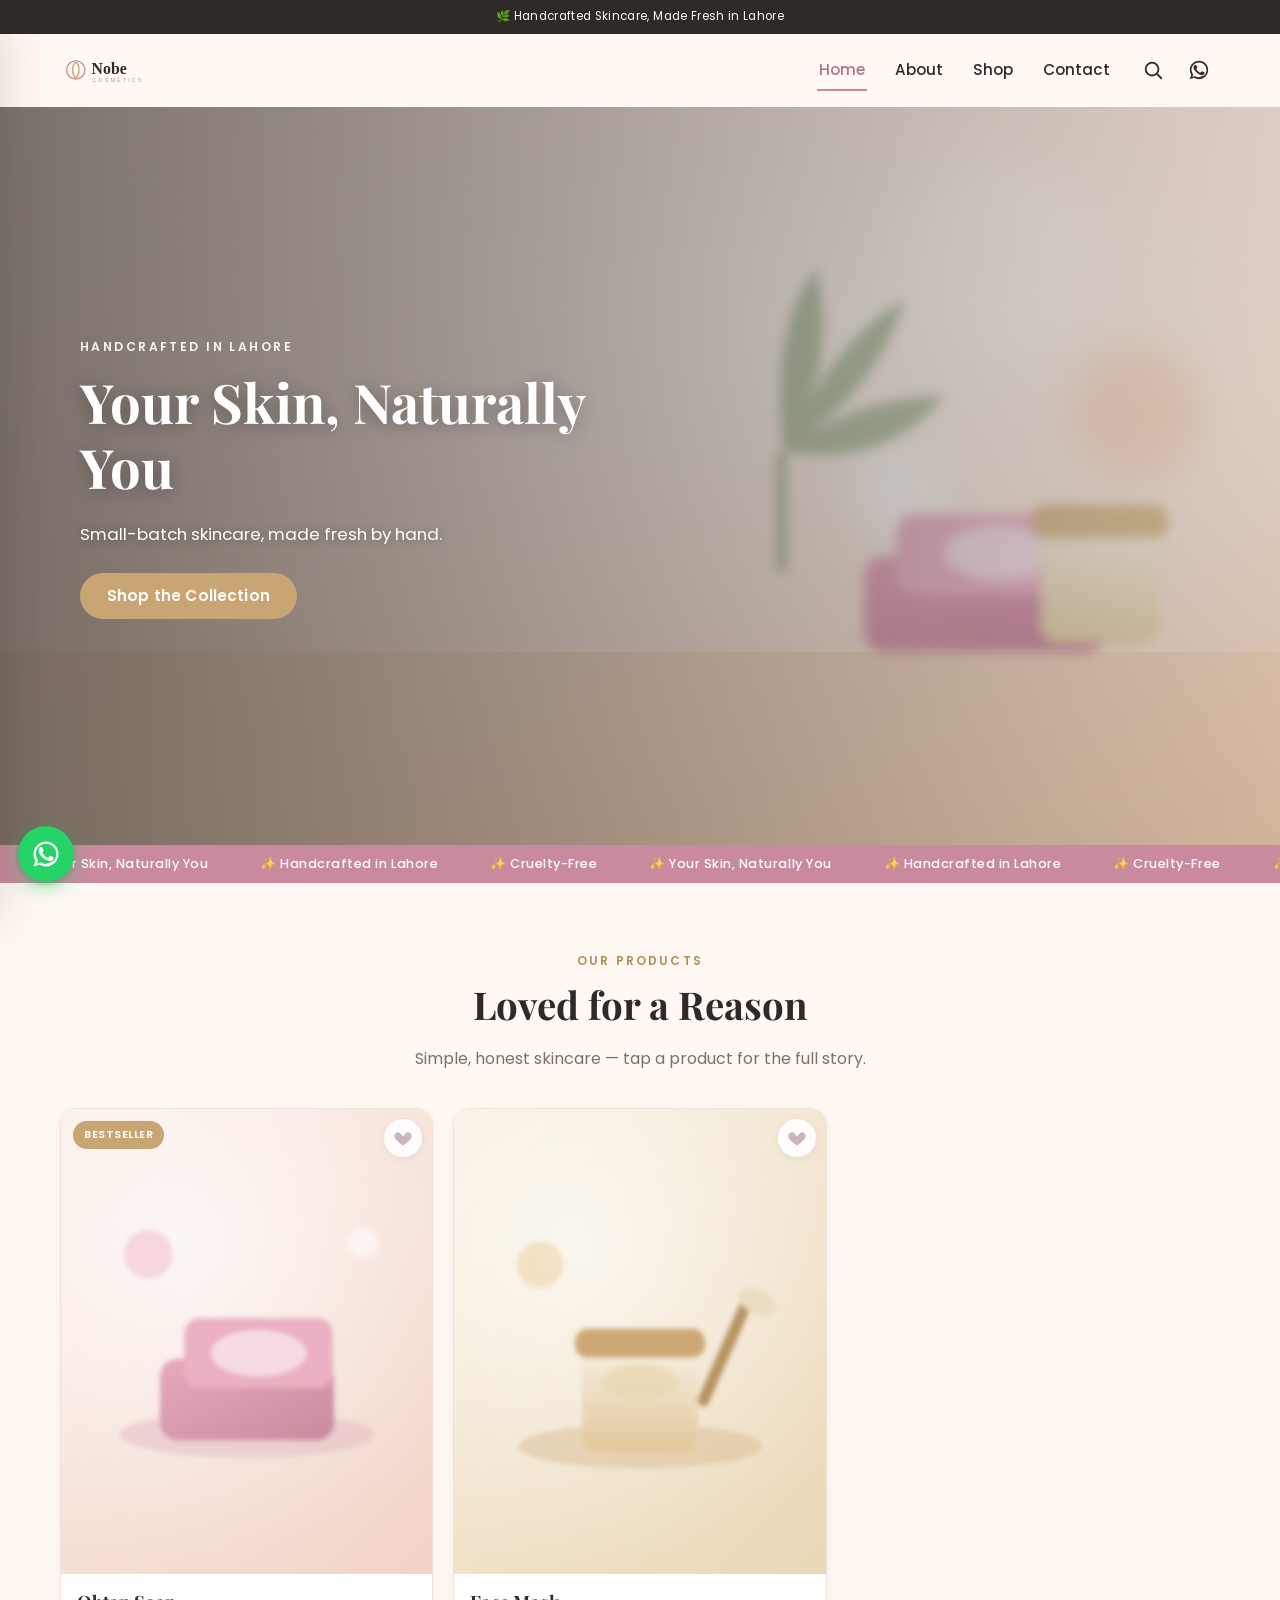
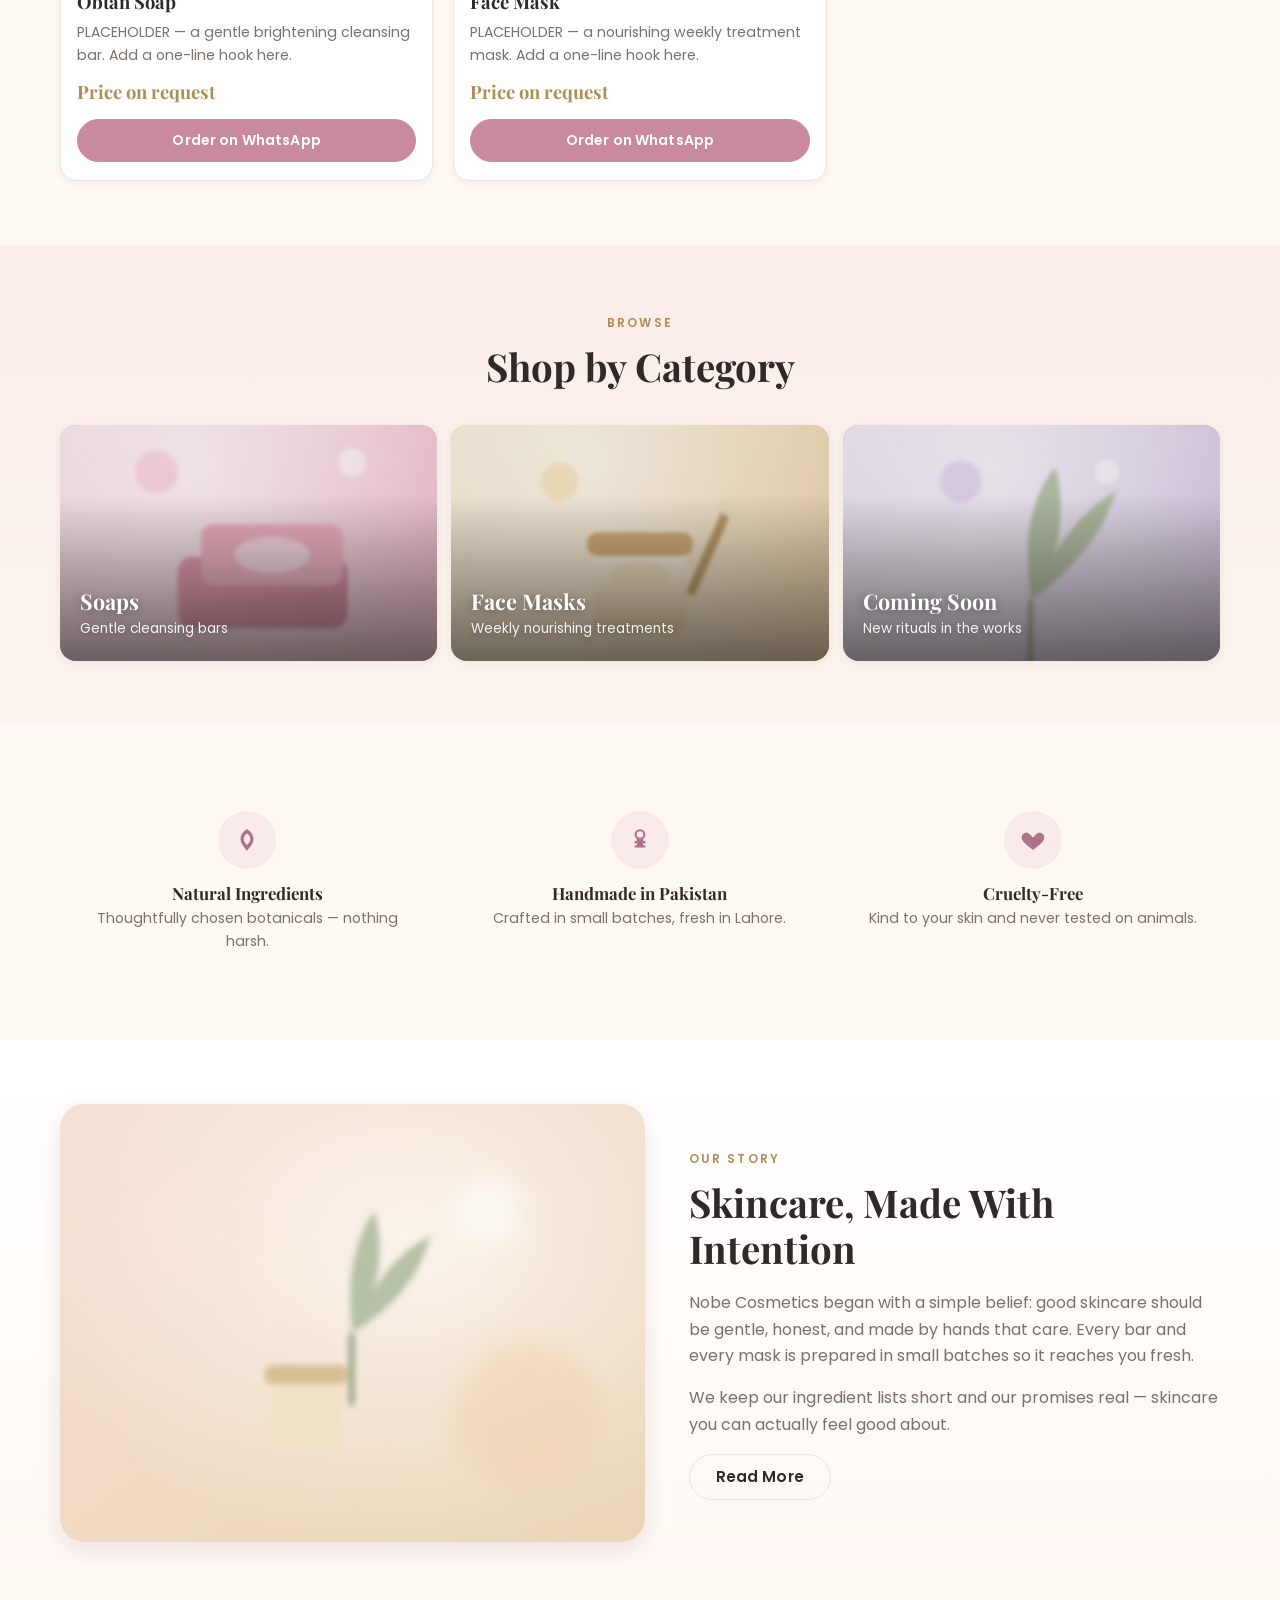
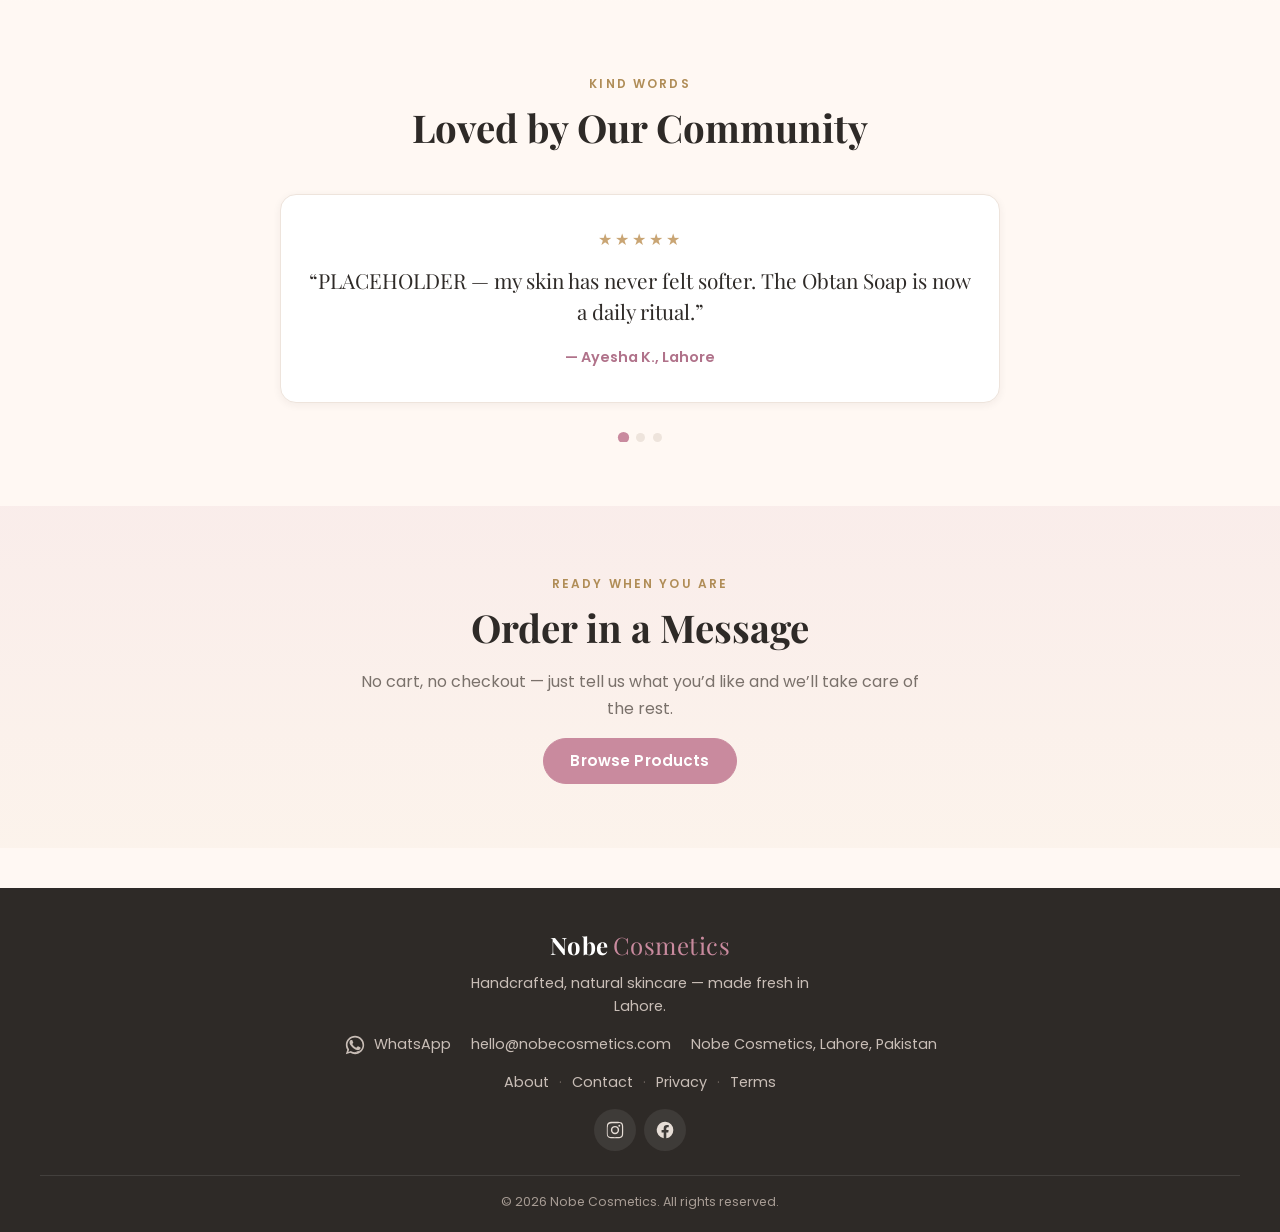
==== index.html @ 80561313 "website updated" ====
<!DOCTYPE html>
<html lang="en">
<head>
  <meta charset="UTF-8">
  <meta name="viewport" content="width=device-width, initial-scale=1">
  <title>Nobe Cosmetics — Handcrafted Natural Skincare, Made in Lahore</title>
  <meta name="description" content="Nobe Cosmetics — handmade, natural skincare from Lahore, Pakistan. Shop Obtan Soap and our nourishing Face Mask. Order easily on WhatsApp.">

  <!-- Google Fonts (degrades gracefully to system fonts if offline) -->
  <link rel="preconnect" href="https://fonts.googleapis.com">
  <link rel="preconnect" href="https://fonts.gstatic.com" crossorigin>
  <link href="https://fonts.googleapis.com/css2?family=Playfair+Display:wght@500;600;700&family=Poppins:wght@300;400;500;600&display=swap" rel="stylesheet">

  <link rel="icon" href="assets/logo.svg" type="image/svg+xml">
  <link rel="stylesheet" href="css/style.css">
</head>
<body>
  <!-- Shared header injected by js/partials.js -->
  <header id="site-header"></header>

  <main>
    <!-- 1. HERO -->
    <section class="hero" aria-label="Welcome">
      <div class="hero-media">
        <!-- TODO: replace hero.svg with a real full-width brand photo -->
        <img src="assets/images/hero.svg" alt="Soft, natural Nobe Cosmetics skincare flat-lay" fetchpriority="high" width="1600" height="1000">
      </div>
      <div class="container">
        <div class="hero-inner">
          <span class="eyebrow">Handcrafted in Lahore</span>
          <h1>Your Skin, Naturally You</h1>
          <p>Small-batch skincare, made fresh by hand.</p>
          <a class="btn btn-accent" href="shop.html">Shop the Collection</a>
        </div>
      </div>
    </section>

    <!-- Auto-scrolling marquee strip (pure CSS, no JS).
         The 3 phrases are repeated so the track is two identical halves, each
         wider than the viewport — that makes the -50% loop seamless everywhere. -->
    <div class="marquee" aria-hidden="true">
      <div class="marquee-track">
        <span>✨ Your Skin, Naturally You</span><span>✨ Handcrafted in Lahore</span><span>✨ Cruelty-Free</span>
        <span>✨ Your Skin, Naturally You</span><span>✨ Handcrafted in Lahore</span><span>✨ Cruelty-Free</span>
        <span>✨ Your Skin, Naturally You</span><span>✨ Handcrafted in Lahore</span><span>✨ Cruelty-Free</span>
        <span>✨ Your Skin, Naturally You</span><span>✨ Handcrafted in Lahore</span><span>✨ Cruelty-Free</span>
      </div>
    </div>

    <!-- 2. FEATURED PRODUCTS -->
    <section class="section" aria-label="Featured products">
      <div class="container">
        <div class="section-head">
          <span class="eyebrow">Our Products</span>
          <h2>Loved for a Reason</h2>
          <p>Simple, honest skincare — tap a product for the full story.</p>
        </div>
        <!-- Cards rendered from js/products.js -->
        <div class="product-grid grid-3" id="featuredGrid"></div>
      </div>
    </section>

    <!-- 3. SHOP BY CATEGORY -->
    <section class="section bg-blush" aria-label="Shop by category">
      <div class="container">
        <div class="section-head">
          <span class="eyebrow">Browse</span>
          <h2>Shop by Category</h2>
        </div>
        <div class="category-grid">
          <a class="category-card fade-in" href="shop.html?q=soap" aria-label="Shop Soaps">
            <div class="cat-bg"><img src="assets/images/cat-soaps.svg" alt="Soaps collection" loading="lazy" width="800" height="800"></div>
            <div class="cat-label"><h3>Soaps</h3><span>Gentle cleansing bars</span></div>
          </a>
          <a class="category-card fade-in" href="shop.html?q=mask" aria-label="Shop Face Masks">
            <div class="cat-bg"><img src="assets/images/cat-masks.svg" alt="Face Masks collection" loading="lazy" width="800" height="800"></div>
            <div class="cat-label"><h3>Face Masks</h3><span>Weekly nourishing treatments</span></div>
          </a>
          <a class="category-card fade-in" href="shop.html" aria-label="More coming soon">
            <div class="cat-bg"><img src="assets/images/cat-soon.svg" alt="More coming soon" loading="lazy" width="800" height="800"></div>
            <div class="cat-label"><h3>Coming Soon</h3><span>New rituals in the works</span></div>
          </a>
        </div>
      </div>
    </section>

    <!-- 4. TRUST ICONS -->
    <section class="section" aria-label="Why Nobe">
      <div class="container">
        <div class="trust-row">
          <div class="trust-item fade-in">
            <div class="trust-ico" aria-hidden="true">
              <svg viewBox="0 0 24 24" width="26" height="26"><path fill="currentColor" d="M12 2s6 3 6 9c0 4-3 7-6 11-3-4-6-7-6-11 0-6 6-9 6-9zm0 4c-1.7 1.2-3 2.9-3 5 0 1.9 1.3 3.6 3 5.6 1.7-2 3-3.7 3-5.6 0-2.1-1.3-3.8-3-5z"/></svg>
            </div>
            <h3>Natural Ingredients</h3>
            <p>Thoughtfully chosen botanicals — nothing harsh.</p>
          </div>
          <div class="trust-item fade-in">
            <div class="trust-ico" aria-hidden="true">
              <svg viewBox="0 0 24 24" width="26" height="26"><path fill="currentColor" d="M12 2a5 5 0 0 0-5 5c0 1.6.8 3 2 3.9V13H7v2h2v2H7v2h10v-2h-2v-2h2v-2h-2v-2.1c1.2-.9 2-2.3 2-3.9a5 5 0 0 0-5-5zm0 2a3 3 0 1 1 0 6 3 3 0 0 1 0-6z"/></svg>
            </div>
            <h3>Handmade in Pakistan</h3>
            <p>Crafted in small batches, fresh in Lahore.</p>
          </div>
          <div class="trust-item fade-in">
            <div class="trust-ico" aria-hidden="true">
              <svg viewBox="0 0 24 24" width="26" height="26"><path fill="currentColor" d="M12 21s-6.7-4.35-9.33-8.02C.9 10.3 1.36 7.3 3.5 5.9c1.9-1.24 4.3-.7 5.6.9L12 10l2.9-3.2c1.3-1.6 3.7-2.14 5.6-.9 2.14 1.4 2.6 4.4.83 7.08C18.7 16.65 12 21 12 21z"/></svg>
            </div>
            <h3>Cruelty-Free</h3>
            <p>Kind to your skin and never tested on animals.</p>
          </div>
        </div>
      </div>
    </section>

    <!-- 5. ABOUT TEASER -->
    <section class="section bg-soft" aria-label="About Nobe">
      <div class="container">
        <div class="about-teaser">
          <div class="about-media fade-in">
            <!-- TODO: replace about.svg with a real brand/founder photo -->
            <img src="assets/images/about.svg" alt="The story behind Nobe Cosmetics" loading="lazy" width="1200" height="900">
          </div>
          <div class="about-copy fade-in">
            <span class="eyebrow">Our Story</span>
            <h2>Skincare, Made With Intention</h2>
            <p>Nobe Cosmetics began with a simple belief: good skincare should be gentle, honest, and made by hands that care. Every bar and every mask is prepared in small batches so it reaches you fresh.</p>
            <p>We keep our ingredient lists short and our promises real — skincare you can actually feel good about.</p>
            <a class="btn btn-ghost" href="about.html">Read More</a>
          </div>
        </div>
      </div>
    </section>

    <!-- 6. TESTIMONIALS -->
    <section class="section" aria-label="What customers say">
      <div class="container">
        <div class="section-head">
          <span class="eyebrow">Kind Words</span>
          <h2>Loved by Our Community</h2>
        </div>
        <!-- Auto-rotating on desktop, swipeable on mobile. Placeholder quotes. -->
        <div class="carousel" data-autoplay="true">
          <div class="carousel-viewport">
            <div class="carousel-track">
              <div class="carousel-slide">
                <figure class="testimonial">
                  <div class="stars" aria-label="5 out of 5 stars">★★★★★</div>
                  <blockquote>“PLACEHOLDER — my skin has never felt softer. The Obtan Soap is now a daily ritual.”</blockquote>
                  <figcaption><cite>— Ayesha K., Lahore</cite></figcaption>
                </figure>
              </div>
              <div class="carousel-slide">
                <figure class="testimonial">
                  <div class="stars" aria-label="5 out of 5 stars">★★★★★</div>
                  <blockquote>“PLACEHOLDER — the Face Mask leaves me glowing. Ordering on WhatsApp was so easy.”</blockquote>
                  <figcaption><cite>— Sara M., Karachi</cite></figcaption>
                </figure>
              </div>
              <div class="carousel-slide">
                <figure class="testimonial">
                  <div class="stars" aria-label="5 out of 5 stars">★★★★★</div>
                  <blockquote>“PLACEHOLDER — natural, gentle and genuinely effective. Highly recommend Nobe.”</blockquote>
                  <figcaption><cite>— Hina R., Islamabad</cite></figcaption>
                </figure>
              </div>
            </div>
          </div>
          <div class="carousel-dots" aria-hidden="true"></div>
        </div>
      </div>
    </section>

    <!-- 7. CTA STRIP -->
    <section class="section bg-blush" aria-label="Order now">
      <div class="container section-head" style="margin-bottom:0">
        <span class="eyebrow">Ready When You Are</span>
        <h2>Order in a Message</h2>
        <p>No cart, no checkout — just tell us what you’d like and we’ll take care of the rest.</p>
        <a class="btn" href="shop.html">Browse Products</a>
      </div>
    </section>
  </main>

  <!-- Shared footer injected by js/partials.js -->
  <footer class="site-footer" id="site-footer"></footer>

  <!-- Load order matters: data → chrome → interactions -->
  <script src="js/products.js"></script>
  <script src="js/partials.js"></script>
  <script src="js/main.js"></script>
</body>
</html>
---- css/style.css ----
/* =============================================================================
   Nobe Cosmetics — Stylesheet
   Mobile-first. Base styles target ~375px; media queries scale up.
   Soft-glam beauty aesthetic: generous whitespace, rounded corners, soft
   shadows, subtle transitions.
============================================================================= */

/* --------------------------------------------------------------------------
   1. DESIGN TOKENS  (swap these to re-theme the whole site)
-------------------------------------------------------------------------- */
:root {
  --color-primary: #C98A9E;   /* dusty rose / blush pink */
  --color-primary-dark: #B0728A;
  --color-accent:  #C9A574;   /* rose gold */
  --color-accent-dark: #B08D57;
  --color-bg:      #FFF8F3;   /* warm cream */
  --color-surface: #FFFFFF;
  --color-dark:    #2E2A27;   /* charcoal text */
  --color-muted:   #7A716B;
  --color-line:    #EEE4DC;
  --color-white:   #FFFFFF;

  --font-head: "Playfair Display", "Cormorant Garamond", Georgia, "Times New Roman", serif;
  --font-body: "Poppins", "Inter", -apple-system, BlinkMacSystemFont, "Segoe UI", Roboto, Helvetica, Arial, sans-serif;

  --radius-sm: 8px;
  --radius:    16px;
  --radius-lg: 24px;
  --radius-pill: 999px;

  --shadow-sm: 0 2px 8px rgba(46, 42, 39, 0.06);
  --shadow:    0 8px 24px rgba(46, 42, 39, 0.10);
  --shadow-lg: 0 18px 48px rgba(46, 42, 39, 0.16);

  --container: 1200px;
  --header-h: 56px;
  --ease: cubic-bezier(0.22, 0.61, 0.36, 1);

  /* Mobile section padding — kept modest so stacked sections don't create
     oversized vertical gaps (scaled up on desktop in section 19). */
  --space-section: 40px;
}

/* --------------------------------------------------------------------------
   2. RESET / BASE
-------------------------------------------------------------------------- */
*, *::before, *::after { box-sizing: border-box; }
html { -webkit-text-size-adjust: 100%; scroll-behavior: smooth; }
body {
  margin: 0;
  font-family: var(--font-body);
  color: var(--color-dark);
  background: var(--color-bg);
  line-height: 1.65;
  font-size: 16px;
  -webkit-font-smoothing: antialiased;
  overflow-x: hidden;
}
body.no-scroll { overflow: hidden; }

img { max-width: 100%; height: auto; display: block; }
a { color: inherit; text-decoration: none; }
button { font-family: inherit; cursor: pointer; }
h1, h2, h3, h4 { font-family: var(--font-head); font-weight: 700; line-height: 1.2; color: var(--color-dark); margin: 0 0 0.5em; }
h1 { font-size: clamp(2rem, 7vw, 3.4rem); }
h2 { font-size: clamp(1.6rem, 5vw, 2.4rem); }
h3 { font-size: 1.25rem; }
p  { margin: 0 0 1rem; }
:focus-visible { outline: 3px solid var(--color-accent); outline-offset: 2px; border-radius: 4px; }

.container { width: 100%; max-width: var(--container); margin: 0 auto; padding: 0 20px; }

.visually-hidden {
  position: absolute !important; width: 1px; height: 1px;
  padding: 0; margin: -1px; overflow: hidden; clip: rect(0 0 0 0); white-space: nowrap; border: 0;
}

/* --------------------------------------------------------------------------
   3. BUTTONS
-------------------------------------------------------------------------- */
.btn {
  display: inline-flex; align-items: center; justify-content: center; gap: 8px;
  background: var(--color-primary); color: var(--color-white);
  border: 1px solid var(--color-primary);
  padding: 13px 26px; border-radius: var(--radius-pill);
  font-weight: 600; font-size: 0.95rem; letter-spacing: 0.01em;
  transition: transform 0.2s var(--ease), background 0.2s var(--ease), box-shadow 0.2s var(--ease);
  text-align: center; line-height: 1.2;
}
.btn:hover { background: var(--color-primary-dark); border-color: var(--color-primary-dark); transform: translateY(-2px); box-shadow: var(--shadow); }
.btn:active { transform: translateY(0); }
.btn-ghost { background: transparent; color: var(--color-dark); border-color: var(--color-line); }
.btn-ghost:hover { background: var(--color-white); border-color: var(--color-primary); color: var(--color-primary-dark); box-shadow: var(--shadow-sm); }
.btn-accent { background: var(--color-accent); border-color: var(--color-accent); }
.btn-accent:hover { background: var(--color-accent-dark); border-color: var(--color-accent-dark); }
.btn-block { display: flex; width: 100%; }
.btn-sm { padding: 9px 18px; font-size: 0.85rem; }
.whatsapp-btn svg, .whatsapp-link svg { flex: 0 0 auto; }

/* --------------------------------------------------------------------------
   4. HEADER — announcement bar, sticky nav, search
-------------------------------------------------------------------------- */
.announce-bar {
  background: var(--color-dark); color: var(--color-bg);
  text-align: center; font-size: 0.72rem; letter-spacing: 0.03em; line-height: 1.2;
  height: 34px; padding: 0 16px; display: flex; align-items: center; justify-content: center;
}
.announce-text {
  transition: opacity 0.3s ease;
  white-space: nowrap; overflow: hidden; text-overflow: ellipsis; max-width: 100%;
}

.nav-shell {
  position: sticky; top: 0; z-index: 100;
  background: rgba(255, 248, 243, 0.92);
  backdrop-filter: saturate(180%) blur(10px);
  -webkit-backdrop-filter: saturate(180%) blur(10px);
  border-bottom: 1px solid transparent;
  transition: box-shadow 0.25s var(--ease), border-color 0.25s var(--ease), background 0.25s var(--ease);
}
.nav-shell.is-scrolled { box-shadow: var(--shadow-sm); border-bottom-color: var(--color-line); background: rgba(255, 248, 243, 0.97); }

.nav-inner {
  display: flex; align-items: center; gap: 12px;
  height: var(--header-h);
}
.nav-hamburger {
  background: none; border: 0; color: var(--color-dark); padding: 4px;
  display: inline-flex; align-items: center; border-radius: var(--radius-sm);
}
.logo { display: inline-flex; align-items: center; margin-right: auto; min-width: 0; }
.logo img { height: 34px; width: auto; }
.logo-fallback { font-family: var(--font-head); font-size: 1.25rem; font-weight: 700; color: var(--color-dark); letter-spacing: 0.02em; white-space: nowrap; }
.logo-fallback em { font-style: normal; color: var(--color-primary); font-weight: 400; margin-left: 4px; }

.nav-links { display: none; }
.nav-links a {
  position: relative; font-size: 0.95rem; font-weight: 500; padding: 6px 2px; color: var(--color-dark);
  transition: color 0.2s var(--ease);
}
.nav-links a::after {
  content: ""; position: absolute; left: 0; bottom: -2px; width: 0; height: 2px;
  background: var(--color-primary); transition: width 0.25s var(--ease);
}
.nav-links a:hover, .nav-links a.is-active { color: var(--color-primary-dark); }
.nav-links a:hover::after, .nav-links a.is-active::after { width: 100%; }

.nav-actions { display: inline-flex; align-items: center; gap: 4px; }
.icon-btn {
  display: inline-flex; align-items: center; justify-content: center;
  width: 42px; height: 42px; border-radius: 50%; background: none; border: 0;
  color: var(--color-dark); transition: background 0.2s var(--ease), color 0.2s var(--ease);
}
.icon-btn:hover { background: rgba(201, 138, 158, 0.12); color: var(--color-primary-dark); }
.icon-btn.whatsapp:hover { color: #25D366; background: rgba(37, 211, 102, 0.12); }

.search-bar { border-top: 1px solid var(--color-line); background: var(--color-surface); }
.search-form { display: flex; align-items: center; gap: 10px; padding: 12px 20px; color: var(--color-muted); }
.search-form input {
  flex: 1; border: 0; background: none; font-size: 1rem; font-family: inherit; color: var(--color-dark);
  padding: 6px 0;
}
.search-form input:focus { outline: none; }

/* --------------------------------------------------------------------------
   5. MOBILE SLIDE-IN MENU
-------------------------------------------------------------------------- */
.menu-overlay {
  position: fixed; inset: 0; background: rgba(46, 42, 39, 0.45); z-index: 110;
  opacity: 0; transition: opacity 0.3s var(--ease);
}
.menu-overlay.is-visible { opacity: 1; }
.mobile-menu {
  position: fixed; top: 0; left: 0; height: 100%; width: min(84vw, 340px);
  background: var(--color-bg); z-index: 120; padding: 20px;
  transform: translateX(-100%); transition: transform 0.32s var(--ease);
  display: flex; flex-direction: column; box-shadow: var(--shadow-lg);
}
.mobile-menu.is-open { transform: translateX(0); }
.mobile-menu-head { display: flex; align-items: center; justify-content: space-between; margin-bottom: 8px; }
.mobile-nav { display: flex; flex-direction: column; margin: 12px 0; }
.mobile-nav a {
  font-family: var(--font-head); font-size: 1.5rem; padding: 14px 4px;
  border-bottom: 1px solid var(--color-line); color: var(--color-dark);
  transition: color 0.2s var(--ease), padding-left 0.2s var(--ease);
}
.mobile-nav a:hover, .mobile-nav a.is-active { color: var(--color-primary-dark); padding-left: 10px; }
.mobile-menu .whatsapp-btn { margin-top: auto; }

/* --------------------------------------------------------------------------
   6. SECTIONS / LAYOUT
-------------------------------------------------------------------------- */
main { display: block; }
.section { padding: var(--space-section) 0; }
.section-head { text-align: center; max-width: 620px; margin: 0 auto 36px; }
/* Base eyebrow label — styled everywhere; containers below tweak color/spacing. */
.eyebrow {
  display: inline-block; font-family: var(--font-body); font-size: 0.75rem; font-weight: 600;
  letter-spacing: 0.18em; text-transform: uppercase; color: var(--color-accent-dark); margin-bottom: 10px;
}
.section-head .eyebrow {
  display: inline-block; font-family: var(--font-body); font-size: 0.75rem; font-weight: 600;
  letter-spacing: 0.18em; text-transform: uppercase; color: var(--color-accent-dark); margin-bottom: 10px;
}
.section-head p { color: var(--color-muted); }
.bg-soft { background: linear-gradient(180deg, #FFFFFF 0%, var(--color-bg) 100%); }
.bg-blush { background: linear-gradient(180deg, rgba(201,138,158,0.10), rgba(201,165,116,0.06)); }

/* --------------------------------------------------------------------------
   7. HERO
-------------------------------------------------------------------------- */
.hero {
  /* Mobile: sits at ~70vh — content is short enough that it never grows past it. */
  position: relative; min-height: 70vh; display: flex; align-items: center;
  color: var(--color-white); overflow: hidden;
  background: linear-gradient(120deg, #C98A9E 0%, #C9A574 100%);
}
.hero-media { position: absolute; inset: 0; z-index: 0; }
.hero-media img { width: 100%; height: 100%; object-fit: cover; object-position: center; }
.hero::after {
  content: ""; position: absolute; inset: 0; z-index: 1;
  background: linear-gradient(90deg, rgba(46,42,39,0.62) 0%, rgba(46,42,39,0.34) 55%, rgba(46,42,39,0.12) 100%);
}
.hero-inner { position: relative; z-index: 2; padding: 40px 20px; max-width: 640px; }
.hero h1 { color: var(--color-white); margin-bottom: 0.4em; text-shadow: 0 2px 18px rgba(0,0,0,0.3); }
.hero p { font-size: 1.05rem; margin-bottom: 1.4em; max-width: 420px; text-shadow: 0 1px 10px rgba(0,0,0,0.3); }
.hero .eyebrow { color: rgba(255,255,255,0.92); letter-spacing: 0.2em; text-transform: uppercase; font-size: 0.76rem; font-weight: 600; display: inline-block; margin-bottom: 12px; }

/* Auto-scrolling marquee strip below hero (pure CSS) */
.marquee {
  overflow: hidden; background: var(--color-primary); color: var(--color-white);
  height: 38px; display: flex; align-items: center; white-space: nowrap;
}
.marquee-track {
  display: inline-flex; align-items: center; flex-shrink: 0; width: max-content;
  animation: marquee-scroll 30s linear infinite; will-change: transform;
}
.marquee-track span {
  display: inline-block; padding: 0 26px; font-size: 0.8rem; font-weight: 500; letter-spacing: 0.04em;
}
@keyframes marquee-scroll { from { transform: translateX(0); } to { transform: translateX(-50%); } }
.marquee:hover .marquee-track { animation-play-state: paused; }

/* --------------------------------------------------------------------------
   8. PRODUCT GRID & CARDS
-------------------------------------------------------------------------- */
/* 2-column grid on mobile; both cards are identical in height (grid stretch +
   flex body pushing the button to the bottom) regardless of description length. */
.product-grid { display: grid; grid-template-columns: repeat(2, 1fr); gap: 14px; }
.product-card {
  background: var(--color-surface); border-radius: var(--radius);
  overflow: hidden; box-shadow: var(--shadow-sm); border: 1px solid var(--color-line);
  display: flex; flex-direction: column; height: 100%;
  transition: transform 0.28s var(--ease), box-shadow 0.28s var(--ease);
}
.product-card:hover { transform: translateY(-6px); box-shadow: var(--shadow); }
/* Fixed 4:5 ratio + object-fit:cover -> both photos render the same size. */
.card-media { position: relative; aspect-ratio: 4 / 5; background: var(--color-bg); overflow: hidden; }
.card-media-link { display: block; height: 100%; }
.card-media img { width: 100%; height: 100%; object-fit: cover; transition: transform 0.5s var(--ease); }
.product-card:hover .card-media img { transform: scale(1.06); }
.card-badge {
  position: absolute; top: 12px; left: 12px; z-index: 2;
  background: var(--color-accent); color: var(--color-white);
  font-size: 0.68rem; font-weight: 600; letter-spacing: 0.05em; text-transform: uppercase;
  padding: 5px 11px; border-radius: var(--radius-pill);
}
.wish-btn {
  position: absolute; top: 10px; right: 10px; z-index: 3;
  width: 38px; height: 38px; border-radius: 50%; border: 0;
  background: rgba(255,255,255,0.9); color: #C9B7BD; box-shadow: var(--shadow-sm);
  display: inline-flex; align-items: center; justify-content: center;
  transition: transform 0.2s var(--ease), color 0.2s var(--ease), background 0.2s var(--ease);
}
.wish-btn:hover { transform: scale(1.1); color: var(--color-primary); }
.wish-btn.is-active { color: var(--color-primary); background: #fff; }
.wish-btn.is-active svg { animation: pop 0.28s var(--ease); }
@keyframes pop { 0% { transform: scale(0.7); } 60% { transform: scale(1.2); } 100% { transform: scale(1); } }

/* Quick View is a hover affordance — hidden by default (unreachable on touch,
   where tapping the card already opens the full detail page). Only devices with
   a hovering pointer get the reveal, so no dangling invisible control on mobile. */
.quick-view-btn {
  position: absolute; left: 50%; bottom: 12px; transform: translateX(-50%) translateY(12px);
  z-index: 2; opacity: 0; background: rgba(255,255,255,0.95); border-color: transparent;
  transition: opacity 0.25s var(--ease), transform 0.25s var(--ease); font-size: 0.82rem; padding: 9px 18px;
  display: none;
}
@media (hover: hover) and (pointer: fine) {
  .quick-view-btn { display: inline-flex; }
  .card-media:hover .quick-view-btn, .card-media:focus-within .quick-view-btn { opacity: 1; transform: translateX(-50%) translateY(0); }
}

/* Compact on mobile; scales up at wider breakpoints (see section 19). */
.card-body { padding: 12px 12px 14px; display: flex; flex-direction: column; gap: 6px; flex: 1; }
.card-title { font-size: 1.02rem; margin: 0; line-height: 1.25; }
.card-title a:hover { color: var(--color-primary-dark); }
.card-desc { color: var(--color-muted); font-size: 0.82rem; margin: 0; flex: 1; }
.card-foot { display: flex; align-items: center; justify-content: space-between; margin: 2px 0 4px; }
.price { font-family: var(--font-head); font-size: 1.05rem; font-weight: 700; color: var(--color-accent-dark); }
.product-card .btn { padding: 10px 12px; font-size: 0.8rem; }

/* --------------------------------------------------------------------------
   9. CATEGORY CARDS
-------------------------------------------------------------------------- */
.category-grid { display: grid; grid-template-columns: 1fr; gap: 14px; }
.category-card {
  position: relative; border-radius: var(--radius); overflow: hidden;
  aspect-ratio: 16 / 10; background: var(--color-primary); /* fallback if image missing */
  display: flex; align-items: flex-end; padding: 20px; color: var(--color-white);
  box-shadow: var(--shadow-sm); transition: transform 0.28s var(--ease), box-shadow 0.28s var(--ease);
}
.category-card:hover { transform: translateY(-4px); box-shadow: var(--shadow); }
.category-card:hover .cat-bg img { transform: scale(1.05); }
/* Scrim so the label stays legible over any photo. */
.category-card::before { content: ""; position: absolute; inset: 0; z-index: 1; background: linear-gradient(180deg, rgba(46,42,39,0.05) 30%, rgba(46,42,39,0.68) 100%); }
.category-card .cat-label { position: relative; z-index: 2; }
.category-card .cat-bg { position: absolute; inset: 0; z-index: 0; }
.category-card .cat-bg img { width: 100%; height: 100%; object-fit: cover; transition: transform 0.5s var(--ease); }
.category-card h3 { color: var(--color-white); margin: 0; font-size: 1.35rem; text-shadow: 0 1px 8px rgba(0,0,0,0.35); }
.category-card span { font-size: 0.85rem; opacity: 0.92; text-shadow: 0 1px 8px rgba(0,0,0,0.35); }

/* --------------------------------------------------------------------------
   10. TRUST ICONS
-------------------------------------------------------------------------- */
.trust-row { display: grid; grid-template-columns: 1fr; gap: 18px; text-align: center; }
.trust-item { padding: 22px 16px; }
.trust-item .trust-ico {
  width: 58px; height: 58px; margin: 0 auto 14px; border-radius: 50%;
  background: rgba(201,138,158,0.12); color: var(--color-primary-dark);
  display: flex; align-items: center; justify-content: center;
}
.trust-item h3 { font-size: 1.05rem; margin-bottom: 4px; }
.trust-item p { color: var(--color-muted); font-size: 0.88rem; margin: 0; }

/* --------------------------------------------------------------------------
   11. ABOUT TEASER
-------------------------------------------------------------------------- */
.about-teaser { display: grid; grid-template-columns: 1fr; gap: 28px; align-items: center; }
.about-teaser .about-media img { border-radius: var(--radius-lg); box-shadow: var(--shadow); width: 100%; aspect-ratio: 4 / 3; object-fit: cover; }
.about-teaser .about-copy p { color: var(--color-muted); }

/* --------------------------------------------------------------------------
   12. TESTIMONIALS CAROUSEL
-------------------------------------------------------------------------- */
.carousel { position: relative; overflow: hidden; }
.carousel-viewport { overflow: hidden; }
.carousel-track { display: flex; transition: transform 0.5s var(--ease); }
.carousel-slide { min-width: 100%; padding: 8px; }
.testimonial {
  background: var(--color-surface); border: 1px solid var(--color-line);
  border-radius: var(--radius); padding: 32px 26px; text-align: center; box-shadow: var(--shadow-sm);
  max-width: 720px; margin: 0 auto;
}
.testimonial .stars { color: var(--color-accent); letter-spacing: 3px; margin-bottom: 12px; font-size: 1rem; }
.testimonial blockquote { font-family: var(--font-head); font-size: 1.3rem; line-height: 1.5; margin: 0 0 16px; color: var(--color-dark); }
.testimonial cite { font-style: normal; font-weight: 600; color: var(--color-primary-dark); font-size: 0.9rem; }
.carousel-dots { display: flex; justify-content: center; gap: 8px; margin-top: 22px; }
.carousel-dot { width: 9px; height: 9px; border-radius: 50%; border: 0; background: var(--color-line); padding: 0; transition: background 0.2s var(--ease), transform 0.2s var(--ease); }
.carousel-dot.is-active { background: var(--color-primary); transform: scale(1.25); }

/* --------------------------------------------------------------------------
   13. FOOTER
-------------------------------------------------------------------------- */
.site-footer { background: var(--color-dark); color: #D9CFC8; margin-top: 40px; }
/* Slim, centered footer — roughly half the previous height. */
.footer-slim {
  display: flex; flex-direction: column; align-items: center; text-align: center;
  gap: 14px; padding: 38px 20px 24px;
}
.footer-logo { color: var(--color-white); font-size: 1.5rem; display: inline-block; }
.footer-logo em { color: var(--color-primary); }
.footer-tag { color: #C9BEB7; font-size: 0.9rem; margin: 6px 0 0; max-width: 360px; }
.footer-contact { display: flex; flex-wrap: wrap; justify-content: center; align-items: center; gap: 6px 20px; }
.footer-contact a, .footer-addr { color: #C9BEB7; font-size: 0.9rem; transition: color 0.2s var(--ease); }
.footer-contact a:hover { color: var(--color-white); }
.whatsapp-link { display: inline-flex; align-items: center; gap: 8px; }
.footer-links { display: flex; flex-wrap: wrap; justify-content: center; align-items: center; gap: 6px 10px; font-size: 0.9rem; }
.footer-links a { color: #C9BEB7; transition: color 0.2s var(--ease); }
.footer-links a:hover { color: var(--color-white); }
.footer-links .dot { color: #6E655F; }
.social-row { display: flex; gap: 8px; }
.social-row .icon-btn { background: rgba(255,255,255,0.08); color: #E6DDD6; }
.social-row .icon-btn:hover { background: var(--color-primary); color: #fff; }
.footer-bottom {
  text-align: center; border-top: 1px solid rgba(255,255,255,0.1);
  padding-top: 16px; padding-bottom: 20px; font-size: 0.78rem; color: #A79C94;
}
.footer-bottom p { margin: 0; }

/* --------------------------------------------------------------------------
   13b. FLOATING WHATSAPP BUTTON (persistent, every page, new-tab only)
-------------------------------------------------------------------------- */
.wa-float {
  position: fixed; left: 18px; bottom: 18px; z-index: 999;
  width: 56px; height: 56px; border-radius: 50%;
  background: #25D366; color: #fff;
  display: inline-flex; align-items: center; justify-content: center;
  box-shadow: 0 6px 18px rgba(37,211,102,0.45), 0 2px 6px rgba(0,0,0,0.2);
  transition: transform 0.2s var(--ease), box-shadow 0.2s var(--ease);
}
.wa-float svg { width: 30px; height: 30px; }
.wa-float:hover { transform: scale(1.08); box-shadow: 0 8px 22px rgba(37,211,102,0.55), 0 3px 8px rgba(0,0,0,0.25); }
.wa-float:active { transform: scale(0.98); }

/* --------------------------------------------------------------------------
   14. MODAL (quick view)
-------------------------------------------------------------------------- */
.modal { position: fixed; inset: 0; z-index: 200; display: flex; align-items: center; justify-content: center; padding: 16px; }
.modal[hidden] { display: none; }
.modal-backdrop { position: absolute; inset: 0; background: rgba(46,42,39,0.55); backdrop-filter: blur(2px); animation: fade 0.25s ease; }
.modal-panel {
  position: relative; z-index: 1; background: var(--color-surface); border-radius: var(--radius-lg);
  max-width: 860px; width: 100%; max-height: 90vh; overflow: auto; box-shadow: var(--shadow-lg);
  animation: rise 0.3s var(--ease);
}
@keyframes fade { from { opacity: 0; } to { opacity: 1; } }
@keyframes rise { from { opacity: 0; transform: translateY(20px); } to { opacity: 1; transform: translateY(0); } }
.modal-close { position: absolute; top: 10px; right: 10px; z-index: 2; background: rgba(255,255,255,0.85); }
.modal-content { display: grid; grid-template-columns: 1fr; }
.qv-media { background: var(--color-bg); }
.qv-media img { width: 100%; height: 100%; object-fit: cover; aspect-ratio: 1 / 1; }
.qv-body { padding: 26px 24px 30px; }
.qv-badge { position: static; display: inline-block; margin-bottom: 10px; }
.qv-body h2 { margin-bottom: 6px; }
.qv-price { margin-bottom: 14px; }
.qv-body p { color: var(--color-muted); }
.qv-actions { display: flex; flex-wrap: wrap; gap: 10px; margin-top: 18px; }

/* --------------------------------------------------------------------------
   15. SHOP PAGE
-------------------------------------------------------------------------- */
.page-head { padding: 40px 0 8px; text-align: center; }
.page-head .eyebrow { color: var(--color-accent-dark); font-size: 0.75rem; font-weight: 600; letter-spacing: 0.18em; text-transform: uppercase; }
.page-head p { color: var(--color-muted); max-width: 560px; margin: 8px auto 0; }
.shop-toolbar { display: flex; flex-direction: column; gap: 16px; margin: 24px 0 30px; }
.shop-filters { display: flex; flex-wrap: wrap; gap: 8px; justify-content: center; }
.filter-btn {
  border: 1px solid var(--color-line); background: var(--color-surface); color: var(--color-dark);
  padding: 8px 18px; border-radius: var(--radius-pill); font-size: 0.88rem; font-weight: 500;
  transition: all 0.2s var(--ease);
}
.filter-btn:hover { border-color: var(--color-primary); color: var(--color-primary-dark); }
.filter-btn.is-active { background: var(--color-primary); border-color: var(--color-primary); color: #fff; }
.shop-search { display: flex; align-items: center; gap: 8px; max-width: 420px; margin: 0 auto; width: 100%;
  background: var(--color-surface); border: 1px solid var(--color-line); border-radius: var(--radius-pill); padding: 4px 6px 4px 16px; color: var(--color-muted); }
.shop-search input { flex: 1; border: 0; background: none; padding: 9px 0; font-family: inherit; font-size: 0.95rem; color: var(--color-dark); }
.shop-search input:focus { outline: none; }
.shop-empty { text-align: center; color: var(--color-muted); padding: 40px 0; }

/* --------------------------------------------------------------------------
   16. PRODUCT DETAIL
-------------------------------------------------------------------------- */
.breadcrumb { font-size: 0.82rem; color: var(--color-muted); padding: 20px 0 0; }
.breadcrumb a:hover { color: var(--color-primary-dark); }
.pd-layout { display: grid; grid-template-columns: 1fr; gap: 30px; padding: 22px 0 10px; }
.pd-gallery { position: relative; border-radius: var(--radius-lg); overflow: hidden; box-shadow: var(--shadow-sm); background: var(--color-bg); }
.pd-gallery img { width: 100%; aspect-ratio: 1 / 1; object-fit: cover; }
.pd-badge { position: absolute; top: 14px; left: 14px; z-index: 2; background: var(--color-accent); color: #fff; font-size: 0.7rem; font-weight: 600; letter-spacing: 0.05em; text-transform: uppercase; padding: 6px 13px; border-radius: var(--radius-pill); }
.pd-info h1 { margin-bottom: 8px; }
.pd-price { font-family: var(--font-head); font-size: 1.7rem; font-weight: 700; color: var(--color-accent-dark); margin-bottom: 16px; }
.pd-desc { color: var(--color-dark); margin-bottom: 22px; }
.pd-actions { display: flex; flex-wrap: wrap; gap: 12px; align-items: center; margin-bottom: 26px; }
.pd-wish {
  width: 50px; height: 50px; border-radius: 50%; border: 1px solid var(--color-line);
  background: var(--color-surface); color: #C9B7BD; display: inline-flex; align-items: center; justify-content: center;
  transition: all 0.2s var(--ease);
}
.pd-wish:hover { color: var(--color-primary); border-color: var(--color-primary); }
.pd-wish.is-active { color: var(--color-primary); border-color: var(--color-primary); }
.pd-accordion { border-top: 1px solid var(--color-line); }
.pd-accordion details { border-bottom: 1px solid var(--color-line); }
.pd-accordion summary {
  list-style: none; cursor: pointer; padding: 16px 2px; font-family: var(--font-head);
  font-size: 1.1rem; display: flex; align-items: center; justify-content: space-between;
}
.pd-accordion summary::-webkit-details-marker { display: none; }
.pd-accordion summary::after { content: "+"; font-size: 1.4rem; color: var(--color-accent-dark); transition: transform 0.2s var(--ease); }
.pd-accordion details[open] summary::after { content: "–"; }
.pd-accordion .acc-body { padding: 0 2px 18px; color: var(--color-muted); }
.pd-trust { display: flex; flex-wrap: wrap; gap: 16px; margin-top: 22px; font-size: 0.85rem; color: var(--color-muted); }
.pd-trust span { display: inline-flex; align-items: center; gap: 6px; }

/* --------------------------------------------------------------------------
   17. ABOUT / CONTACT / SIMPLE PAGES
-------------------------------------------------------------------------- */
.prose { max-width: 760px; margin: 0 auto; }
.prose h2 { margin-top: 1.6em; }
.prose p { color: var(--color-dark); }
.prose .lead { font-size: 1.15rem; color: var(--color-muted); }

.about-hero { text-align: center; padding: 48px 0 8px; }
.about-values { display: grid; grid-template-columns: 1fr; gap: 20px; margin-top: 20px; }
.value-card { background: var(--color-surface); border: 1px solid var(--color-line); border-radius: var(--radius); padding: 24px; box-shadow: var(--shadow-sm); }
.value-card h3 { color: var(--color-primary-dark); }
.value-card p { color: var(--color-muted); margin: 0; }

.contact-layout { display: grid; grid-template-columns: 1fr; gap: 34px; padding: 20px 0 10px; }
.contact-form { display: flex; flex-direction: column; gap: 16px; }
.field { display: flex; flex-direction: column; gap: 6px; }
.field label { font-size: 0.85rem; font-weight: 600; color: var(--color-dark); }
.field input, .field textarea {
  border: 1px solid var(--color-line); border-radius: var(--radius-sm); padding: 12px 14px;
  font-family: inherit; font-size: 1rem; background: var(--color-surface); color: var(--color-dark); width: 100%;
  transition: border-color 0.2s var(--ease), box-shadow 0.2s var(--ease);
}
.field input:focus, .field textarea:focus { outline: none; border-color: var(--color-primary); box-shadow: 0 0 0 3px rgba(201,138,158,0.15); }
.field textarea { min-height: 140px; resize: vertical; }
.contact-note { font-size: 0.85rem; color: var(--color-muted); min-height: 1em; }
.contact-aside { display: flex; flex-direction: column; gap: 18px; }
.contact-card { background: var(--color-surface); border: 1px solid var(--color-line); border-radius: var(--radius); padding: 22px; box-shadow: var(--shadow-sm); }
.contact-card h3 { font-size: 1.1rem; margin-bottom: 10px; }
.contact-card a { color: var(--color-primary-dark); }
.contact-card p { color: var(--color-muted); margin: 0 0 6px; }
.map-embed { border-radius: var(--radius); overflow: hidden; border: 1px solid var(--color-line); }
.map-embed iframe { width: 100%; height: 240px; border: 0; display: block; }
.map-placeholder { background: var(--color-bg); display: flex; align-items: center; justify-content: center; text-align: center; color: var(--color-muted); height: 220px; padding: 20px; }

/* --------------------------------------------------------------------------
   18. FADE-IN ANIMATION
-------------------------------------------------------------------------- */
.fade-in { opacity: 0; transform: translateY(22px); transition: opacity 0.6s var(--ease), transform 0.6s var(--ease); }
.fade-in.is-visible { opacity: 1; transform: none; }

@media (prefers-reduced-motion: reduce) {
  * { animation-duration: 0.001ms !important; transition-duration: 0.001ms !important; scroll-behavior: auto !important; }
  .fade-in { opacity: 1; transform: none; }
}

/* --------------------------------------------------------------------------
   19. RESPONSIVE — scale up from mobile
-------------------------------------------------------------------------- */
@media (min-width: 560px) {
  .product-grid { grid-template-columns: repeat(2, 1fr); gap: 20px; }
  .card-body { padding: 16px 16px 18px; gap: 8px; }
  .card-title { font-size: 1.15rem; }
  .card-desc { font-size: 0.88rem; }
  .price { font-size: 1.15rem; }
  .product-card .btn { padding: 12px 18px; font-size: 0.88rem; }
  .category-grid { grid-template-columns: repeat(2, 1fr); }
  .trust-row { grid-template-columns: repeat(3, 1fr); }
  .about-values { grid-template-columns: repeat(3, 1fr); }
  .shop-toolbar { flex-direction: row; align-items: center; justify-content: space-between; }
  .shop-filters { justify-content: flex-start; }
  .shop-search { margin: 0; }
}

@media (min-width: 768px) {
  :root { --space-section: 64px; --header-h: 72px; }
  .modal-content { grid-template-columns: 1fr 1fr; }
  .about-teaser { grid-template-columns: 1.1fr 1fr; gap: 44px; }
  .pd-layout { grid-template-columns: 1fr 1fr; gap: 44px; align-items: start; }
  .pd-gallery { position: sticky; top: calc(var(--header-h) + 20px); }
  .contact-layout { grid-template-columns: 1.3fr 1fr; }
  .category-grid { grid-template-columns: repeat(3, 1fr); }
}

@media (min-width: 900px) {
  .nav-hamburger { display: none; }
  .nav-links { display: inline-flex; gap: 26px; margin-right: 8px; }
  .product-grid { grid-template-columns: repeat(3, 1fr); }
  .hero { min-height: 82vh; }
}

@media (min-width: 1100px) {
  .product-grid.grid-3 { grid-template-columns: repeat(3, 1fr); }
}
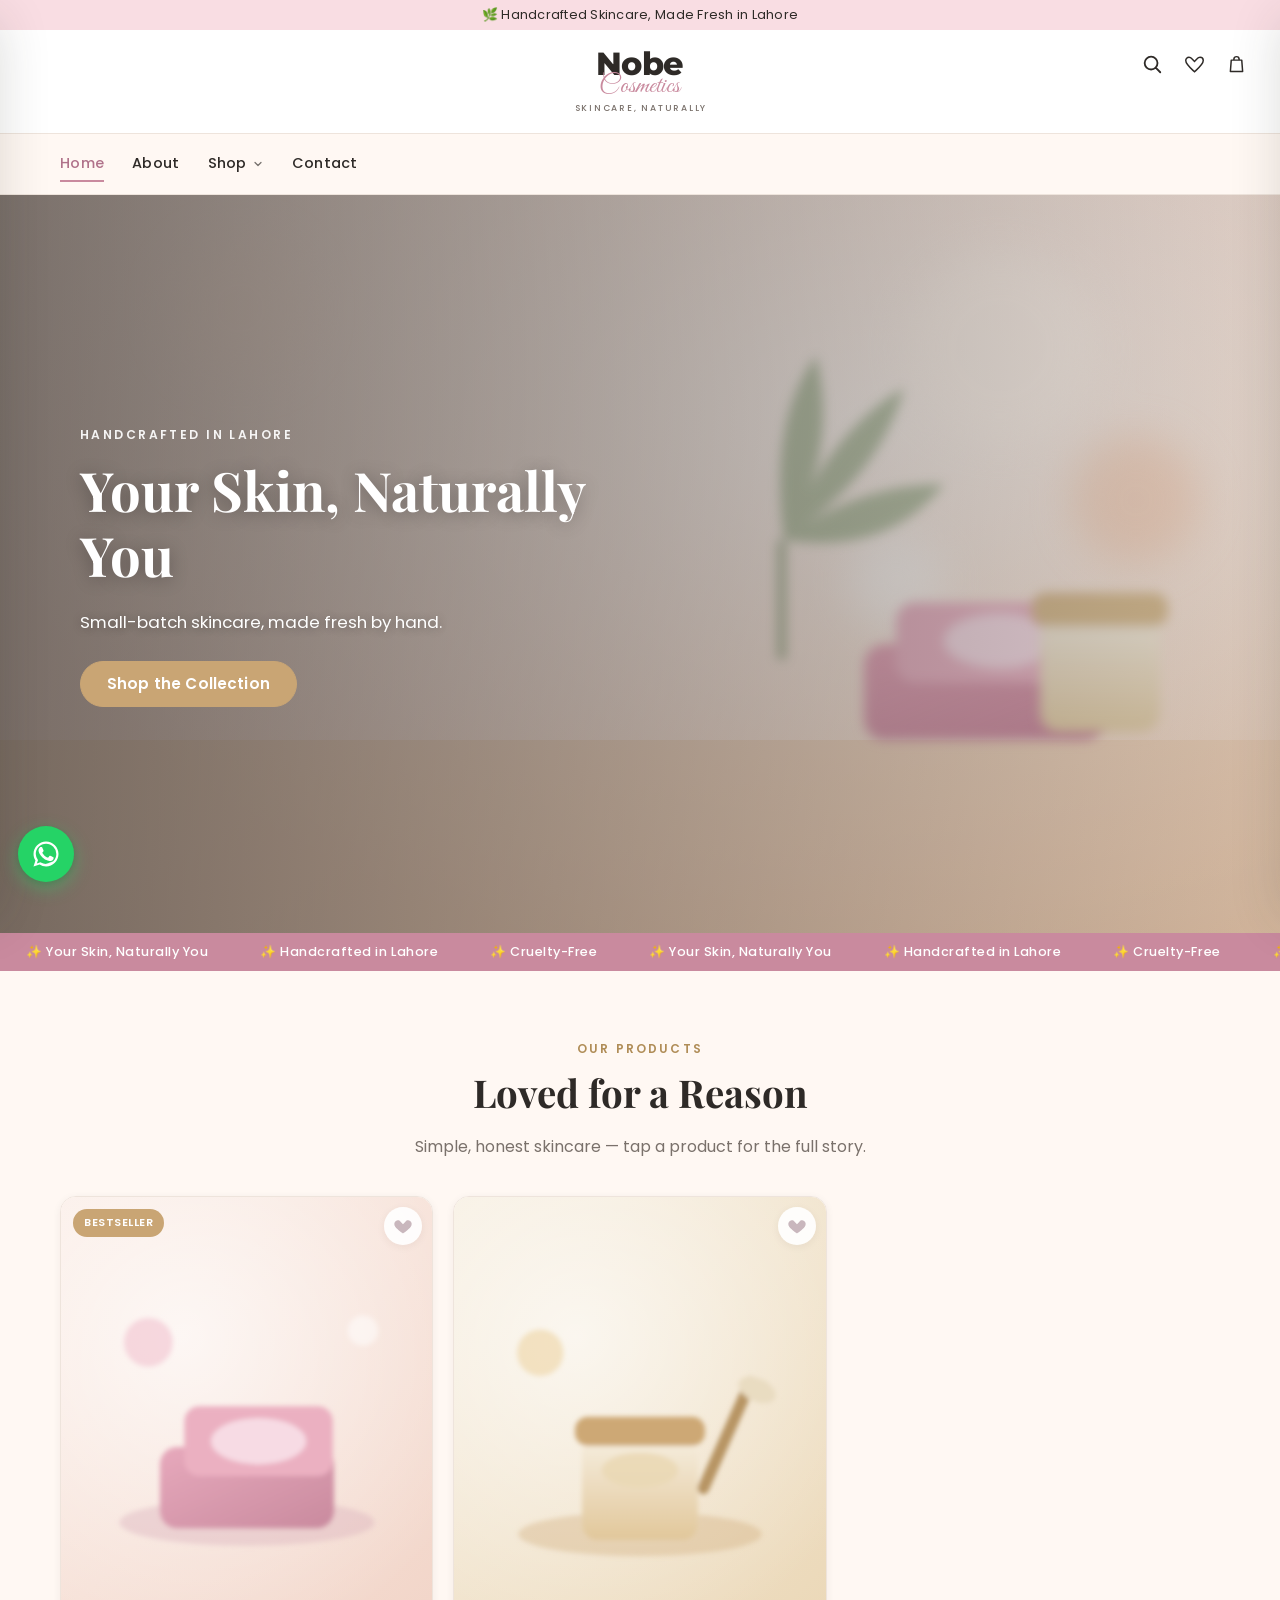
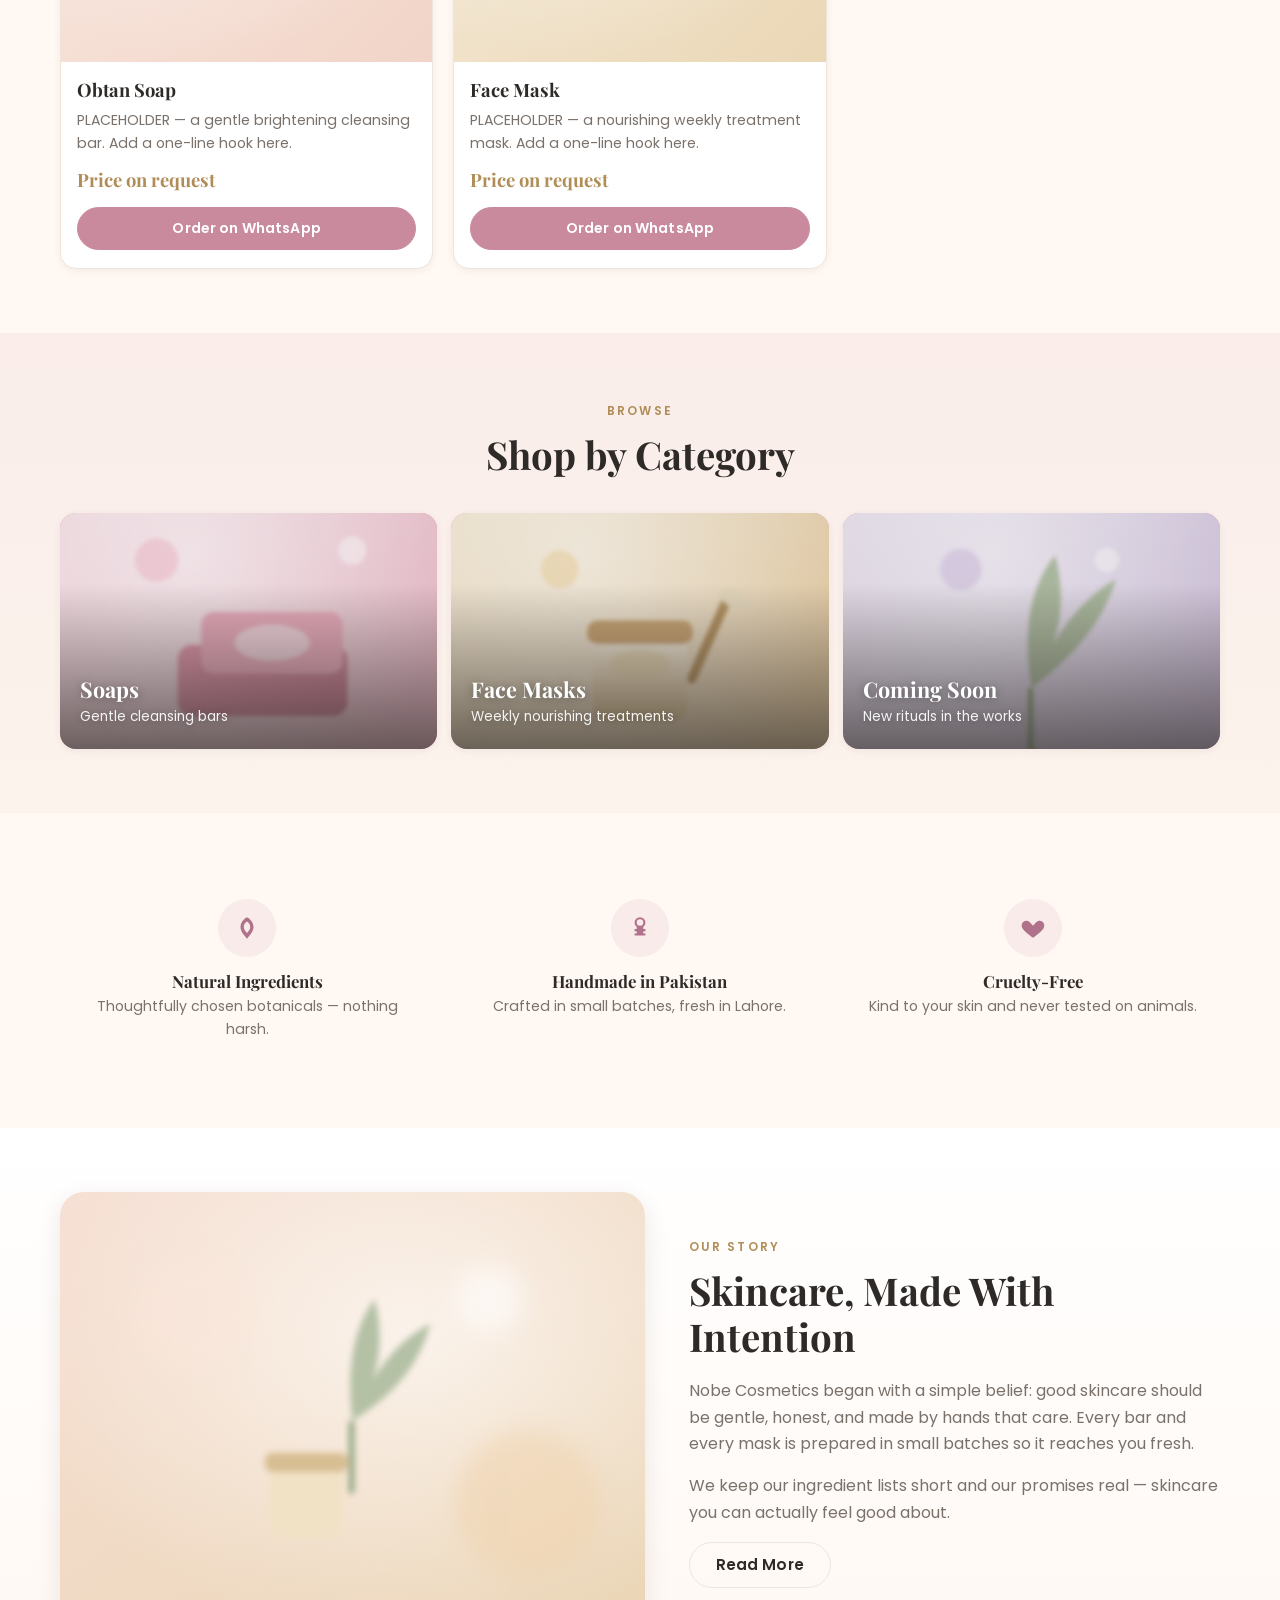
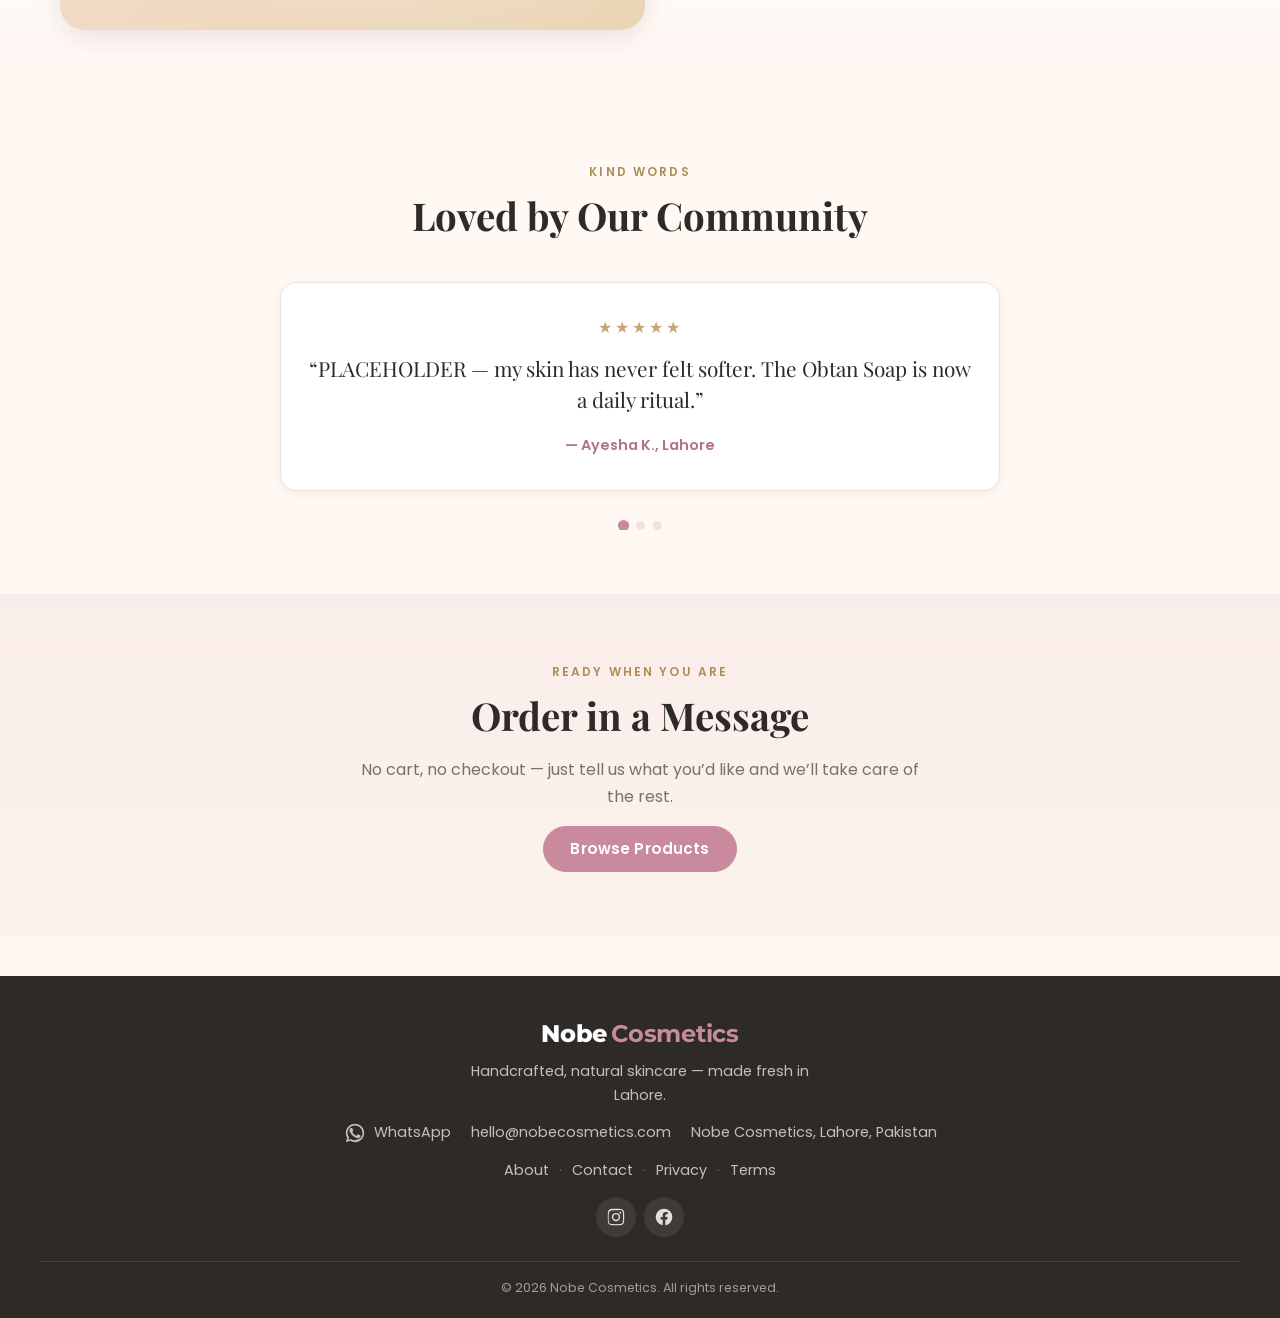
==== commit 8a406307: "update the navbar and footer" ====
--- a/index.html
+++ b/index.html
@@ -9,7 +9,7 @@
   <!-- Google Fonts (degrades gracefully to system fonts if offline) -->
   <link rel="preconnect" href="https://fonts.googleapis.com">
   <link rel="preconnect" href="https://fonts.gstatic.com" crossorigin>
-  <link href="https://fonts.googleapis.com/css2?family=Playfair+Display:wght@500;600;700&family=Poppins:wght@300;400;500;600&display=swap" rel="stylesheet">
+  <link href="https://fonts.googleapis.com/css2?family=Great+Vibes&family=Montserrat:wght@700;800&family=Playfair+Display:wght@500;600;700&family=Poppins:wght@300;400;500;600&display=swap" rel="stylesheet">
 
   <link rel="icon" href="assets/logo.svg" type="image/svg+xml">
   <link rel="stylesheet" href="css/style.css">
--- a/css/style.css
+++ b/css/style.css
@@ -11,6 +11,7 @@
 :root {
   --color-primary: #C98A9E;   /* dusty rose / blush pink */
   --color-primary-dark: #B0728A;
+  --color-blush-light: #F9DDE3; /* light tint of primary — promo bar */
   --color-accent:  #C9A574;   /* rose gold */
   --color-accent-dark: #B08D57;
   --color-bg:      #FFF8F3;   /* warm cream */
@@ -22,6 +23,7 @@
 
   --font-head: "Playfair Display", "Cormorant Garamond", Georgia, "Times New Roman", serif;
   --font-body: "Poppins", "Inter", -apple-system, BlinkMacSystemFont, "Segoe UI", Roboto, Helvetica, Arial, sans-serif;
+  --font-logo: "Montserrat", "Poppins", "Segoe UI", Arial, sans-serif; /* bold geometric wordmark */
 
   --radius-sm: 8px;
   --radius:    16px;
@@ -34,6 +36,7 @@
 
   --container: 1200px;
   --header-h: 56px;
+  --header-scroll: 30px; /* how far the header scrolls up before it pins (promo height on mobile) */
   --ease: cubic-bezier(0.22, 0.61, 0.36, 1);
 
   /* Mobile section padding — kept modest so stacked sections don't create
@@ -98,45 +101,79 @@
 .whatsapp-btn svg, .whatsapp-link svg { flex: 0 0 auto; }
 
 /* --------------------------------------------------------------------------
-   4. HEADER — announcement bar, sticky nav, search
--------------------------------------------------------------------------- */
-.announce-bar {
-  background: var(--color-dark); color: var(--color-bg);
-  text-align: center; font-size: 0.72rem; letter-spacing: 0.03em; line-height: 1.2;
-  height: 34px; padding: 0 16px; display: flex; align-items: center; justify-content: center;
-}
-.announce-text {
+   4. HEADER — 3-row structure (promo / logo / nav) + search
+   The whole header is sticky but offset up by --header-scroll, so on scroll the
+   promo (and, on desktop, the logo block) slide out of view and the compact bar
+   pins to the top. --header-scroll is set per breakpoint (mobile = promo height).
+-------------------------------------------------------------------------- */
+#site-header {
+  position: sticky; top: calc(-1 * var(--header-scroll)); z-index: 100;
+  transition: box-shadow 0.25s var(--ease);
+}
+#site-header.is-scrolled { box-shadow: var(--shadow-sm); }
+
+/* Row 1 — promo bar (light blush, thin, centered text, no icons) */
+.promo-bar {
+  background: var(--color-blush-light); color: var(--color-dark);
+  text-align: center; font-size: 0.8rem; letter-spacing: 0.02em; line-height: 1.2;
+  height: 30px; padding: 0 16px; display: flex; align-items: center; justify-content: center;
+}
+.promo-text {
   transition: opacity 0.3s ease;
   white-space: nowrap; overflow: hidden; text-overflow: ellipsis; max-width: 100%;
 }
 
-.nav-shell {
-  position: sticky; top: 0; z-index: 100;
-  background: rgba(255, 248, 243, 0.92);
-  backdrop-filter: saturate(180%) blur(10px);
-  -webkit-backdrop-filter: saturate(180%) blur(10px);
-  border-bottom: 1px solid transparent;
-  transition: box-shadow 0.25s var(--ease), border-color 0.25s var(--ease), background 0.25s var(--ease);
-}
-.nav-shell.is-scrolled { box-shadow: var(--shadow-sm); border-bottom-color: var(--color-line); background: rgba(255, 248, 243, 0.97); }
-
-.nav-inner {
-  display: flex; align-items: center; gap: 12px;
-  height: var(--header-h);
-}
+/* Row 2 — logo block (white). Centered text logo; icons top-right; hamburger
+   top-left (mobile only). Hamburger + icons are absolutely positioned so their
+   vertical position is independent of the logo block's height. */
+.logo-row {
+  position: relative; background: var(--color-white);
+  display: flex; justify-content: center;
+  padding: 10px 16px;                    /* compact on mobile; desktop overrides */
+}
+/* Logo: bold wordmark + script accent (tucked under) + small tagline (desktop) */
+.logo { display: flex; flex-direction: column; align-items: center; text-align: center; gap: 0; min-width: 0; }
+.logo-word { font-family: var(--font-logo); font-size: 1.5rem; font-weight: 800; letter-spacing: -0.015em; color: var(--color-dark); line-height: 1; }
+.logo-script { font-family: "Great Vibes", "Segoe Script", cursive; font-size: 1.2rem; line-height: 0.85; color: var(--color-primary); margin-top: -3px; }
+.logo-tag { display: none; font-family: var(--font-body); font-size: 0.55rem; font-weight: 500; letter-spacing: 0.2em; text-indent: 0.2em; text-transform: uppercase; color: var(--color-muted); margin-top: 3px; }
+
 .nav-hamburger {
+  position: absolute; left: 10px; top: 50%; transform: translateY(-50%);
   background: none; border: 0; color: var(--color-dark); padding: 4px;
   display: inline-flex; align-items: center; border-radius: var(--radius-sm);
 }
-.logo { display: inline-flex; align-items: center; margin-right: auto; min-width: 0; }
-.logo img { height: 34px; width: auto; }
-.logo-fallback { font-family: var(--font-head); font-size: 1.25rem; font-weight: 700; color: var(--color-dark); letter-spacing: 0.02em; white-space: nowrap; }
-.logo-fallback em { font-style: normal; color: var(--color-primary); font-weight: 400; margin-left: 4px; }
-
-.nav-links { display: none; }
+.nav-actions {
+  position: absolute; right: 8px; top: 50%; transform: translateY(-50%);
+  display: inline-flex; align-items: center; gap: 0;
+}
+.icon-btn {
+  position: relative;
+  display: inline-flex; align-items: center; justify-content: center;
+  width: 40px; height: 40px; border-radius: 50%; background: none; border: 0;
+  color: var(--color-dark); transition: background 0.2s var(--ease), color 0.2s var(--ease);
+}
+.icon-btn:hover { background: rgba(201, 138, 158, 0.12); color: var(--color-primary-dark); }
+.icon-btn.whatsapp:hover { color: #25D366; background: rgba(37, 211, 102, 0.12); }
+/* Count badge on the wishlist (heart) icon */
+.icon-badge {
+  position: absolute; top: 3px; right: 3px; min-width: 15px; height: 15px; padding: 0 4px;
+  border-radius: 999px; background: var(--color-primary); color: #fff;
+  font-family: var(--font-body); font-size: 0.6rem; font-weight: 600; line-height: 1;
+  display: flex; align-items: center; justify-content: center;
+}
+.icon-badge[hidden] { display: none; }
+
+/* Inline wordmark (used in the mobile-menu head + footer) */
+.logo-fallback { font-family: var(--font-logo); font-size: 1.25rem; font-weight: 800; color: var(--color-dark); letter-spacing: -0.01em; white-space: nowrap; }
+.logo-fallback em { font-style: normal; color: var(--color-primary); font-weight: 700; margin-left: 4px; }
+
+/* Row 3 — nav links bar (cream; desktop only, hidden on mobile) */
+.nav-row { display: none; background: var(--color-bg); border-top: 1px solid var(--color-line); border-bottom: 1px solid var(--color-line); }
+.nav-row .nav-links { display: flex; align-items: center; gap: 28px; padding-top: 14px; padding-bottom: 14px; }
 .nav-links a {
-  position: relative; font-size: 0.95rem; font-weight: 500; padding: 6px 2px; color: var(--color-dark);
-  transition: color 0.2s var(--ease);
+  position: relative; display: inline-flex; align-items: center; gap: 5px;
+  font-size: 0.9rem; font-weight: 500; letter-spacing: 0.02em; color: var(--color-dark);
+  padding: 4px 0; transition: color 0.2s var(--ease);
 }
 .nav-links a::after {
   content: ""; position: absolute; left: 0; bottom: -2px; width: 0; height: 2px;
@@ -144,15 +181,8 @@
 }
 .nav-links a:hover, .nav-links a.is-active { color: var(--color-primary-dark); }
 .nav-links a:hover::after, .nav-links a.is-active::after { width: 100%; }
-
-.nav-actions { display: inline-flex; align-items: center; gap: 4px; }
-.icon-btn {
-  display: inline-flex; align-items: center; justify-content: center;
-  width: 42px; height: 42px; border-radius: 50%; background: none; border: 0;
-  color: var(--color-dark); transition: background 0.2s var(--ease), color 0.2s var(--ease);
-}
-.icon-btn:hover { background: rgba(201, 138, 158, 0.12); color: var(--color-primary-dark); }
-.icon-btn.whatsapp:hover { color: #25D366; background: rgba(37, 211, 102, 0.12); }
+.nav-chevron { display: inline-flex; opacity: 0.65; }
+.nav-chevron svg { display: block; }
 
 .search-bar { border-top: 1px solid var(--color-line); background: var(--color-surface); }
 .search-form { display: flex; align-items: center; gap: 10px; padding: 12px 20px; color: var(--color-muted); }
@@ -186,6 +216,34 @@
 }
 .mobile-nav a:hover, .mobile-nav a.is-active { color: var(--color-primary-dark); padding-left: 10px; }
 .mobile-menu .whatsapp-btn { margin-top: auto; }
+
+/* --------------------------------------------------------------------------
+   5b. SAVED-ITEMS (WISHLIST) DRAWER — opened by the heart icon
+-------------------------------------------------------------------------- */
+.drawer-overlay { position: fixed; inset: 0; background: rgba(46, 42, 39, 0.45); z-index: 130; opacity: 0; transition: opacity 0.3s var(--ease); }
+.drawer-overlay.is-visible { opacity: 1; }
+.side-drawer {
+  position: fixed; top: 0; right: 0; height: 100%; width: min(90vw, 380px);
+  background: var(--color-bg); z-index: 140; padding: 0;
+  transform: translateX(100%); transition: transform 0.32s var(--ease);
+  display: flex; flex-direction: column; box-shadow: var(--shadow-lg);
+}
+.side-drawer.is-open { transform: translateX(0); }
+.drawer-head { display: flex; align-items: center; justify-content: space-between; padding: 16px 18px; border-bottom: 1px solid var(--color-line); }
+.drawer-head h3 { margin: 0; font-size: 1.15rem; }
+.drawer-body { flex: 1; overflow-y: auto; padding: 8px 18px 18px; }
+.wish-empty { text-align: center; color: var(--color-muted); padding: 46px 12px; }
+.wish-empty a { color: var(--color-primary-dark); font-weight: 600; }
+.wish-item { display: flex; gap: 12px; padding: 14px 0; border-bottom: 1px solid var(--color-line); }
+.wish-item img { width: 58px; height: 72px; object-fit: cover; border-radius: 8px; background: var(--color-surface); flex: 0 0 auto; }
+.wish-item-info { flex: 1; min-width: 0; display: flex; flex-direction: column; gap: 3px; }
+.wish-item-info h4 { margin: 0; font-family: var(--font-body); font-size: 0.92rem; font-weight: 600; }
+.wish-item-info h4 a:hover { color: var(--color-primary-dark); }
+.wish-item-info .price { font-size: 0.9rem; }
+.wish-actions { display: flex; align-items: center; gap: 14px; margin-top: 4px; }
+.wish-order { font-size: 0.78rem; padding: 7px 14px; }
+.wish-remove { background: none; border: 0; padding: 0; color: var(--color-muted); font-size: 0.78rem; cursor: pointer; text-decoration: underline; font-family: inherit; }
+.wish-remove:hover { color: var(--color-primary-dark); }
 
 /* --------------------------------------------------------------------------
    6. SECTIONS / LAYOUT
@@ -546,7 +604,19 @@
 }
 
 @media (min-width: 768px) {
-  :root { --space-section: 64px; --header-h: 72px; }
+  /* On scroll, promo (30) + logo block (103) slide up; the cream nav row pins. */
+  :root { --space-section: 64px; --header-h: 72px; --header-scroll: 133px; }
+
+  /* Header desktop: 3 stacked rows */
+  .nav-hamburger { display: none; }
+  .logo-row { padding: 18px 24px; }
+  .logo-word { font-size: 2rem; }
+  .logo-script { font-size: 1.6rem; margin-top: -4px; }
+  .logo-tag { display: block; }
+  /* Icons align with the bold "Nobe" wordmark line (top), not the block centre */
+  .nav-actions { top: 14px; right: 24px; transform: none; gap: 2px; }
+  .nav-row { display: block; }
+
   .modal-content { grid-template-columns: 1fr 1fr; }
   .about-teaser { grid-template-columns: 1.1fr 1fr; gap: 44px; }
   .pd-layout { grid-template-columns: 1fr 1fr; gap: 44px; align-items: start; }
@@ -556,8 +626,6 @@
 }
 
 @media (min-width: 900px) {
-  .nav-hamburger { display: none; }
-  .nav-links { display: inline-flex; gap: 26px; margin-right: 8px; }
   .product-grid { grid-template-columns: repeat(3, 1fr); }
   .hero { min-height: 82vh; }
 }
